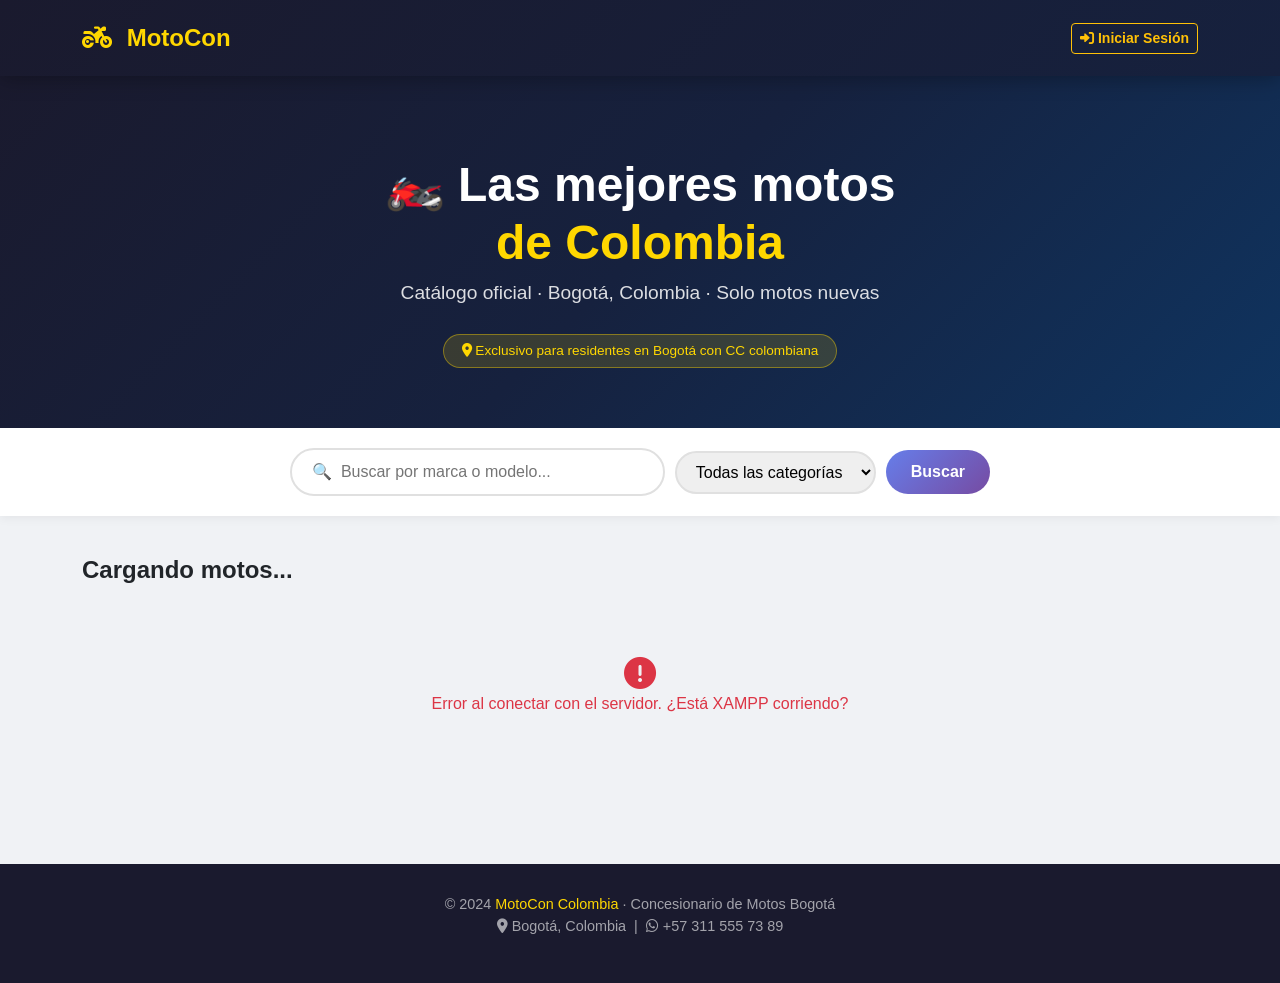
==== Concesionario/FRONT/tienda.html @ b01dc610 "pagina para clientes con conexion a whatsapp del vendedor" ====
<!DOCTYPE html>
<html lang="es">
<head>
    <meta charset="UTF-8">
    <meta name="viewport" content="width=device-width, initial-scale=1.0">
    <title>MotoCon - Catálogo de Motos</title>
    <link href="https://cdn.jsdelivr.net/npm/bootstrap@5.1.3/dist/css/bootstrap.min.css" rel="stylesheet">
    <link rel="stylesheet" href="https://cdnjs.cloudflare.com/ajax/libs/font-awesome/6.0.0/css/all.min.css">
    <style>
        * { box-sizing: border-box; }
        body { background: #f0f2f5; font-family: 'Segoe UI', sans-serif; margin: 0; }

        /* NAVBAR */
        .navbar {
            background: linear-gradient(135deg, #1a1a2e 0%, #16213e 100%);
            padding: 15px 0;
            position: sticky; top: 0; z-index: 999;
            box-shadow: 0 2px 20px rgba(0,0,0,0.3);
        }
        .navbar-brand { color: #ffd700 !important; font-size: 1.5rem; font-weight: 800; }
        .navbar-brand i { margin-right: 8px; }

        /* HERO */
        .hero {
            background: linear-gradient(135deg, #1a1a2e 0%, #16213e 50%, #0f3460 100%);
            color: white;
            padding: 80px 0 60px;
            text-align: center;
            position: relative;
            overflow: hidden;
        }
        .hero::before {
            content: '';
            position: absolute; inset: 0;
            background: url('https://images.unsplash.com/photo-1558618666-fcd25c85cd64?w=1200') center/cover;
            opacity: 0.08;
        }
        .hero h1 { font-size: 3rem; font-weight: 900; position: relative; }
        .hero h1 span { color: #ffd700; }
        .hero p { font-size: 1.2rem; opacity: 0.85; position: relative; }
        .hero-badge {
            display: inline-block;
            background: rgba(255,215,0,0.15);
            border: 1px solid rgba(255,215,0,0.4);
            color: #ffd700;
            padding: 6px 18px;
            border-radius: 50px;
            font-size: 0.85rem;
            margin-top: 10px;
            position: relative;
        }

        /* SEARCH BAR */
        .search-section {
            background: white;
            padding: 20px 0;
            box-shadow: 0 2px 10px rgba(0,0,0,0.06);
        }
        .search-bar {
            display: flex; gap: 10px; align-items: center;
            max-width: 700px; margin: 0 auto;
        }
        .search-bar input {
            flex: 1; border: 2px solid #e0e0e0; border-radius: 50px;
            padding: 10px 20px; font-size: 1rem; outline: none;
            transition: border 0.2s;
        }
        .search-bar input:focus { border-color: #667eea; }
        .search-bar select {
            border: 2px solid #e0e0e0; border-radius: 50px;
            padding: 10px 15px; outline: none;
        }
        .btn-buscar {
            background: linear-gradient(135deg, #667eea, #764ba2);
            color: white; border: none; border-radius: 50px;
            padding: 10px 25px; font-weight: 600; cursor: pointer;
        }

        /* CARDS */
        .catalogo { padding: 40px 0; }
        .moto-card {
            background: white;
            border-radius: 18px;
            overflow: hidden;
            box-shadow: 0 4px 20px rgba(0,0,0,0.08);
            transition: transform 0.25s, box-shadow 0.25s;
            height: 100%;
            display: flex; flex-direction: column;
        }
        .moto-card:hover {
            transform: translateY(-8px);
            box-shadow: 0 12px 40px rgba(0,0,0,0.15);
        }
        .moto-img-wrap {
            position: relative;
            height: 200px;
            overflow: hidden;
            background: linear-gradient(135deg, #f5f7fa, #c3cfe2);
        }
        .moto-img-wrap img {
            width: 100%; height: 100%;
            object-fit: cover;
            transition: transform 0.4s;
        }
        .moto-card:hover .moto-img-wrap img { transform: scale(1.08); }
        .badge-cat {
            position: absolute; top: 12px; left: 12px;
            background: linear-gradient(135deg, #667eea, #764ba2);
            color: white; padding: 4px 12px; border-radius: 50px;
            font-size: 0.75rem; font-weight: 600;
        }
        .badge-stock {
            position: absolute; top: 12px; right: 12px;
            background: #28a745; color: white;
            padding: 4px 10px; border-radius: 50px;
            font-size: 0.75rem; font-weight: 600;
        }
        .badge-agotado {
            background: #dc3545;
        }
        .card-body-custom {
            padding: 18px 20px;
            flex: 1; display: flex; flex-direction: column;
        }
        .moto-nombre {
            font-size: 1.15rem; font-weight: 800;
            color: #1a1a2e; margin-bottom: 4px;
        }
        .moto-specs {
            display: flex; gap: 12px; flex-wrap: wrap;
            margin: 10px 0; font-size: 0.82rem; color: #666;
        }
        .moto-specs span { display: flex; align-items: center; gap: 4px; }
        .moto-precio {
            font-size: 1.5rem; font-weight: 900;
            color: #28a745; margin: 10px 0;
        }
        .btn-cotizar {
            margin-top: auto;
            background: linear-gradient(135deg, #667eea, #764ba2);
            color: white; border: none; border-radius: 10px;
            padding: 12px; font-weight: 700; font-size: 1rem;
            cursor: pointer; width: 100%;
            transition: opacity 0.2s, transform 0.1s;
        }
        .btn-cotizar:hover { opacity: 0.9; transform: scale(0.98); }
        .btn-cotizar:disabled {
            background: #ccc; cursor: not-allowed; transform: none;
        }

        /* MODAL */
        .modal-content { border-radius: 18px; overflow: hidden; border: none; }
        .modal-auth-header {
            background: linear-gradient(135deg, #1a1a2e, #0f3460);
            color: white; padding: 20px 25px;
        }
        .tab-btn {
            flex: 1; padding: 10px; border: none; background: rgba(255,255,255,0.1);
            color: white; font-weight: 600; cursor: pointer; border-radius: 8px;
            transition: background 0.2s;
        }
        .tab-btn.active { background: #ffd700; color: #1a1a2e; }

        /* FOOTER */
        footer {
            background: #1a1a2e; color: rgba(255,255,255,0.6);
            text-align: center; padding: 30px;
            margin-top: 60px; font-size: 0.9rem;
        }
        footer span { color: #ffd700; }
    </style>
</head>
<body>

<!-- NAVBAR -->
<nav class="navbar">
    <div class="container d-flex justify-content-between align-items-center">
        <a class="navbar-brand" href="tienda.html">
            <i class="fas fa-motorcycle"></i> MotoCon
        </a>
        <div class="d-flex gap-2 align-items-center">
            <span id="clienteNombreNav" class="text-warning fw-bold d-none"></span>
            <button id="btnLogin" class="btn btn-outline-warning btn-sm fw-bold" onclick="mostrarAuth('login')">
                <i class="fas fa-sign-in-alt"></i> Iniciar Sesión
            </button>
            <button id="btnLogout" class="btn btn-danger btn-sm d-none" onclick="cerrarSesion()">
                <i class="fas fa-sign-out-alt"></i> Salir
            </button>
        </div>
    </div>
</nav>

<!-- HERO -->
<div class="hero">
    <div class="container">
        <h1>🏍️ Las mejores motos<br><span>de Colombia</span></h1>
        <p>Catálogo oficial · Bogotá, Colombia · Solo motos nuevas</p>
        <div class="hero-badge">
            <i class="fas fa-map-marker-alt"></i> Exclusivo para residentes en Bogotá con CC colombiana
        </div>
    </div>
</div>

<!-- BÚSQUEDA -->
<div class="search-section">
    <div class="container">
        <div class="search-bar">
            <input type="text" id="buscar" placeholder="🔍  Buscar por marca o modelo...">
            <select id="filtroCategoria">
                <option value="">Todas las categorías</option>
            </select>
            <button class="btn-buscar" onclick="filtrar()">Buscar</button>
        </div>
    </div>
</div>

<!-- CATÁLOGO -->
<div class="catalogo">
    <div class="container">
        <div class="d-flex justify-content-between align-items-center mb-4">
            <h4 class="fw-bold mb-0" id="totalMotos">Cargando motos...</h4>
        </div>
        <div class="row g-4" id="catalogoMotos">
            <div class="col-12 text-center py-5">
                <i class="fas fa-spinner fa-spin fa-3x text-muted"></i>
            </div>
        </div>
    </div>
</div>

<!-- FOOTER -->
<footer>
    <p>© 2024 <span>MotoCon Colombia</span> · Concesionario de Motos Bogotá<br>
    <i class="fas fa-map-marker-alt"></i> Bogotá, Colombia &nbsp;|&nbsp;
    <i class="fab fa-whatsapp"></i> +57 311 555 73 89 </p>
</footer>

<!-- MODAL AUTH -->
<div class="modal fade" id="modalAuth" tabindex="-1">
    <div class="modal-dialog modal-dialog-centered">
        <div class="modal-content">
            <div class="modal-auth-header">
                <div class="d-flex justify-content-between align-items-center mb-3">
                    <h5 class="mb-0 fw-bold"><i class="fas fa-user-circle"></i> Mi cuenta</h5>
                    <button type="button" class="btn-close btn-close-white" data-bs-dismiss="modal"></button>
                </div>
                <div class="d-flex gap-2">
                    <button class="tab-btn active" id="tabBtnLogin"    onclick="mostrarTab('login')">Iniciar Sesión</button>
                    <button class="tab-btn"         id="tabBtnRegistro" onclick="mostrarTab('registro')">Crear Cuenta</button>
                </div>
            </div>
            <div class="modal-body p-4">

                <!-- LOGIN -->
                <div id="panelLogin">
                    <div class="mb-3">
                        <label class="form-label fw-bold">Correo electrónico</label>
                        <input type="email" class="form-control" id="loginCorreo" placeholder="tucorreo@gmail.com">
                    </div>
                    <div class="mb-3">
                        <label class="form-label fw-bold">Contraseña</label>
                        <input type="password" class="form-control" id="loginPass">
                    </div>
                    <div id="loginErr" class="alert alert-danger d-none py-2"></div>
                    <button class="btn-cotizar" onclick="loginCliente()">
                        <i class="fas fa-sign-in-alt"></i> Entrar
                    </button>
                    <div class="text-center mt-3">
                        <small class="text-muted">¿No tienes cuenta?
                            <a href="#" onclick="mostrarTab('registro')" class="text-decoration-none fw-bold">Regístrate gratis</a>
                        </small>
                    </div>
                </div>

                <!-- REGISTRO -->
                <div id="panelRegistro" class="d-none">
                    <div class="row g-2">
                        <div class="col-6">
                            <label class="form-label fw-bold">Nombre</label>
                            <input type="text" class="form-control" id="rNombre">
                        </div>
                        <div class="col-6">
                            <label class="form-label fw-bold">Apellido</label>
                            <input type="text" class="form-control" id="rApellido">
                        </div>
                        <div class="col-12">
                            <label class="form-label fw-bold">Cédula colombiana</label>
                            <input type="number" class="form-control" id="rCedula"
                                   min="10000000" max="1299999999" placeholder="Ej: 1033689077">
                        </div>
                        <div class="col-12">
                            <label class="form-label fw-bold">Correo</label>
                            <input type="email" class="form-control" id="rCorreo">
                        </div>
                        <div class="col-12">
                            <label class="form-label fw-bold">Teléfono</label>
                            <input type="tel" class="form-control" id="rTelefono" placeholder="311 555 73 89">
                        </div>
                        <div class="col-12">
                            <label class="form-label fw-bold">Fecha de nacimiento</label>
                            <input type="date" class="form-control" id="rFecha">
                        </div>
                        <div class="col-12">
                            <label class="form-label fw-bold">Contraseña</label>
                            <input type="password" class="form-control" id="rPass">
                        </div>
                    </div>
                    <div id="regErr" class="alert alert-danger d-none py-2 mt-2"></div>
                    <button class="btn-cotizar mt-3" onclick="registrarCliente()">
                        <i class="fas fa-user-plus"></i> Crear Cuenta Gratis
                    </button>
                </div>
            </div>
        </div>
    </div>
</div>

<!-- MODAL COTIZAR -->
<div class="modal fade" id="modalCotizar" tabindex="-1">
    <div class="modal-dialog modal-dialog-centered">
        <div class="modal-content">
            <div class="modal-header" style="background:linear-gradient(135deg,#25d366,#128c7e); color:white; border:none;">
                <h5 class="modal-title fw-bold"><i class="fab fa-whatsapp"></i> Cotizar por WhatsApp</h5>
                <button type="button" class="btn-close btn-close-white" data-bs-dismiss="modal"></button>
            </div>
            <div class="modal-body text-center p-4">
                <img id="cotizarImg" src="" alt="moto" style="width:100%; height:180px; object-fit:cover; border-radius:12px; margin-bottom:15px;">
                <h5 class="fw-bold" id="cotizarNombre"></h5>
                <p class="text-muted mb-1" id="cotizarInfo"></p>
                <p class="fw-bold fs-4 text-success" id="cotizarPrecio"></p>
                <hr>
                <p class="text-muted">Un asesor te atenderá por WhatsApp con toda la información 🏍️</p>
                <button class="btn btn-success btn-lg w-100 fw-bold" id="btnWsp">
                    <i class="fab fa-whatsapp"></i> Enviar Cotización por WhatsApp
                </button>
            </div>
        </div>
    </div>
</div>

<script src="https://cdn.jsdelivr.net/npm/bootstrap@5.1.3/dist/js/bootstrap.bundle.min.js"></script>
<script>
// ══════════════════════════════════════════════
// CONFIGURACIÓN
// ══════════════════════════════════════════════
const WHATSAPP_NUM = '573115557389'; // ← cambia por tu número real (57 + número)
const BASE = 'http://localhost/Concesionario/Concesionario/BACKEND/Api';

// Fotos reales por modelo/marca (agrega las que quieras)
const FOTOS = {
    'CB 125F':     'https://images.unsplash.com/photo-1449426468159-d96dbf08f19f?w=600',
    'YZF-R3':      'https://images.unsplash.com/photo-1558618666-fcd25c85cd64?w=600',
    'TTX 125':     'https://images.unsplash.com/photo-1609630875171-b1321377ee65?w=600',
    'Dominar 400': 'https://images.unsplash.com/photo-1568772585407-9361f9bf3a87?w=600',
    'Access 125':  'https://images.unsplash.com/photo-1519641471654-76ce0107ad1b?w=600',
    'Elite 125':   'https://images.unsplash.com/photo-1506905925346-21bda4d32df4?w=600',
    'XTZ 250':     'https://images.unsplash.com/photo-1547549082-6bc09f2049ae?w=600',
    'Boxer 150':   'https://images.unsplash.com/photo-1558618666-fcd25c85cd64?w=600',
    'default':     'https://images.unsplash.com/photo-1558618666-fcd25c85cd64?w=600'
};

let motosData       = [];
let motoSeleccionada = null;
let clienteSession  = JSON.parse(sessionStorage.getItem('cliente') || 'null');

// ══════════════════════════════════════════════
window.onload = () => {
    actualizarNavbar();
    cargarMotos();
};

function actualizarNavbar() {
    if (clienteSession) {
        document.getElementById('btnLogin').classList.add('d-none');
        document.getElementById('btnLogout').classList.remove('d-none');
        document.getElementById('clienteNombreNav').textContent = `👋 ${clienteSession.nombre}`;
        document.getElementById('clienteNombreNav').classList.remove('d-none');
    } else {
        document.getElementById('btnLogin').classList.remove('d-none');
        document.getElementById('btnLogout').classList.add('d-none');
        document.getElementById('clienteNombreNav').classList.add('d-none');
    }
}

// ══════════════════════════════════════════════
// CARGAR MOTOS
// ══════════════════════════════════════════════
async function cargarMotos() {
    try {
        const res  = await fetch(`${BASE}/tienda.php?action=motos`);
        const data = await res.json();
        if (data.success) {
            motosData = data.data;
            llenarCategorias();
            renderCatalogo(motosData);
        }
    } catch (e) {
        document.getElementById('catalogoMotos').innerHTML =
            `<div class="col-12 text-center text-danger py-5">
                <i class="fas fa-exclamation-circle fa-2x"></i><br>
                Error al conectar con el servidor. ¿Está XAMPP corriendo?
             </div>`;
    }
}

function llenarCategorias() {
    const cats = [...new Set(motosData.map(m => m.categoria))];
    const sel  = document.getElementById('filtroCategoria');
    cats.forEach(c => {
        const o = document.createElement('option');
        o.value = c; o.textContent = c; sel.appendChild(o);
    });
}

function renderCatalogo(motos) {
    document.getElementById('totalMotos').textContent =
        `${motos.length} moto${motos.length !== 1 ? 's' : ''} disponible${motos.length !== 1 ? 's' : ''}`;

    const div = document.getElementById('catalogoMotos');
    if (motos.length === 0) {
        div.innerHTML = `<div class="col-12 text-center py-5 text-muted">
            <i class="fas fa-search fa-3x mb-3"></i><br>
            No encontramos motos con esos filtros</div>`;
        return;
    }

    div.innerHTML = motos.map(m => {
        const foto  = FOTOS[m.modelo] || FOTOS['default'];
        const agotado = m.stock_disponible <= 0;
        return `
        <div class="col-lg-4 col-md-6">
            <div class="moto-card">
                <div class="moto-img-wrap">
                    <img src="${foto}" alt="${m.marca} ${m.modelo}"
                         onerror="this.src='${FOTOS['default']}'">
                    <span class="badge-cat">${m.categoria}</span>
                    <span class="badge-stock ${agotado ? 'badge-agotado' : ''}">
                        ${agotado ? 'Agotado' : m.stock_disponible + ' disponibles'}
                    </span>
                </div>
                <div class="card-body-custom">
                    <div class="moto-nombre">${m.marca} ${m.modelo}</div>
                    <div class="moto-specs">
                        <span><i class="fas fa-calendar"></i> ${m.anio}</span>
                        <span><i class="fas fa-tachometer-alt"></i> ${m.cilindrada_cc}cc</span>
                        <span><i class="fas fa-palette"></i> ${m.color}</span>
                    </div>
                    <div class="moto-precio">$${parseInt(m.precio_base).toLocaleString('es-CO')}</div>
                    <button class="btn-cotizar" onclick="cotizar(${m.id_moto})" ${agotado ? 'disabled' : ''}>
                        ${agotado
                            ? '<i class="fas fa-times-circle"></i> Sin stock'
                            : '<i class="fas fa-comment-dollar"></i> Cotizar por WhatsApp'}
                    </button>
                </div>
            </div>
        </div>`;
    }).join('');
}

function filtrar() {
    const texto    = document.getElementById('buscar').value.toLowerCase();
    const cat      = document.getElementById('filtroCategoria').value;
    renderCatalogo(motosData.filter(m =>
        (m.marca.toLowerCase().includes(texto) || m.modelo.toLowerCase().includes(texto)) &&
        (cat === '' || m.categoria === cat)
    ));
}

document.getElementById('buscar').addEventListener('keyup', e => {
    if (e.key === 'Enter') filtrar();
});

// ══════════════════════════════════════════════
// COTIZAR
// ══════════════════════════════════════════════
function cotizar(id) {
    motoSeleccionada = motosData.find(m => m.id_moto == id);
    if (!clienteSession) {
        sessionStorage.setItem('moto_pendiente', id);
        mostrarAuth('login');
        return;
    }
    abrirCotizar();
}

function abrirCotizar() {
    const m = motoSeleccionada;
    document.getElementById('cotizarImg').src      = FOTOS[m.modelo] || FOTOS['default'];
    document.getElementById('cotizarNombre').textContent = `${m.marca} ${m.modelo}`;
    document.getElementById('cotizarInfo').textContent   = `${m.anio} · ${m.cilindrada_cc}cc · Color ${m.color}`;
    document.getElementById('cotizarPrecio').textContent =
        `$${parseInt(m.precio_base).toLocaleString('es-CO')}`;

    const msg = encodeURIComponent(
        `¡Hola MotoCon! 👋\n\n` +
        `Soy *${clienteSession.nombre} ${clienteSession.apellido}* (CC: ${clienteSession.cedula}).\n` +
        `Estoy interesado/a en la:\n\n` +
        `🏍️ *${m.marca} ${m.modelo} ${m.anio}*\n` +
        `⚙️ ${m.cilindrada_cc}cc · Color ${m.color}\n` +
        `💰 $${parseInt(m.precio_base).toLocaleString('es-CO')}\n\n` +
        `¿Me pueden dar más información para la cotización?`
    );
    document.getElementById('btnWsp').onclick = () =>
        window.open(`https://wa.me/${WHATSAPP_NUM}?text=${msg}`, '_blank');

    new bootstrap.Modal(document.getElementById('modalCotizar')).show();
}

// ══════════════════════════════════════════════
// AUTH
// ══════════════════════════════════════════════
function mostrarAuth(tab) {
    mostrarTab(tab);
    new bootstrap.Modal(document.getElementById('modalAuth')).show();
}

function mostrarTab(tab) {
    document.getElementById('panelLogin').classList.toggle('d-none',    tab !== 'login');
    document.getElementById('panelRegistro').classList.toggle('d-none', tab !== 'registro');
    document.getElementById('tabBtnLogin').classList.toggle('active',    tab === 'login');
    document.getElementById('tabBtnRegistro').classList.toggle('active', tab === 'registro');
}

function cerrarSesion() {
    sessionStorage.removeItem('cliente');
    clienteSession = null;
    actualizarNavbar();
}

async function loginCliente() {
    const correo = document.getElementById('loginCorreo').value.trim();
    const pass   = document.getElementById('loginPass').value;
    const err    = document.getElementById('loginErr');
    err.classList.add('d-none');

    if (!correo || !pass) { err.textContent = 'Completa todos los campos'; err.classList.remove('d-none'); return; }

    try {
        const res  = await fetch(`${BASE}/tienda.php?action=login`, {
            method: 'POST', headers: { 'Content-Type': 'application/json' },
            body: JSON.stringify({ correo, password: pass })
        });
        const data = await res.json();
        if (data.success) {
            clienteSession = data.cliente;
            sessionStorage.setItem('cliente', JSON.stringify(clienteSession));
            bootstrap.Modal.getInstance(document.getElementById('modalAuth')).hide();
            actualizarNavbar();
            const pendiente = sessionStorage.getItem('moto_pendiente');
            if (pendiente) {
                motoSeleccionada = motosData.find(m => m.id_moto == pendiente);
                sessionStorage.removeItem('moto_pendiente');
                setTimeout(abrirCotizar, 400);
            }
        } else {
            err.textContent = data.message;
            err.classList.remove('d-none');
        }
    } catch { err.textContent = 'Error de conexión'; err.classList.remove('d-none'); }
}

async function registrarCliente() {
    const err = document.getElementById('regErr');
    err.classList.add('d-none');

    const d = {
        nombre:           document.getElementById('rNombre').value.trim(),
        apellido:         document.getElementById('rApellido').value.trim(),
        cedula:           parseInt(document.getElementById('rCedula').value),
        correo:           document.getElementById('rCorreo').value.trim(),
        telefono:         document.getElementById('rTelefono').value.trim(),
        fecha_nacimiento: document.getElementById('rFecha').value,
        password:         document.getElementById('rPass').value,
        id_ciudad:        1
    };

    if (!d.nombre||!d.apellido||!d.cedula||!d.correo||!d.telefono||!d.fecha_nacimiento||!d.password) {
        err.textContent = 'Completa todos los campos'; err.classList.remove('d-none'); return;
    }

    try {
        const res  = await fetch(`${BASE}/tienda.php?action=registro`, {
            method: 'POST', headers: { 'Content-Type': 'application/json' },
            body: JSON.stringify(d)
        });
        const data = await res.json();
        if (data.success) {
            clienteSession = data.cliente;
            sessionStorage.setItem('cliente', JSON.stringify(clienteSession));
            bootstrap.Modal.getInstance(document.getElementById('modalAuth')).hide();
            actualizarNavbar();
            const pendiente = sessionStorage.getItem('moto_pendiente');
            if (pendiente) {
                motoSeleccionada = motosData.find(m => m.id_moto == pendiente);
                sessionStorage.removeItem('moto_pendiente');
                setTimeout(abrirCotizar, 400);
            }
        } else {
            err.textContent = data.message; err.classList.remove('d-none');
        }
    } catch { err.textContent = 'Error de conexión'; err.classList.remove('d-none'); }
}
</script>
</body>
</html>
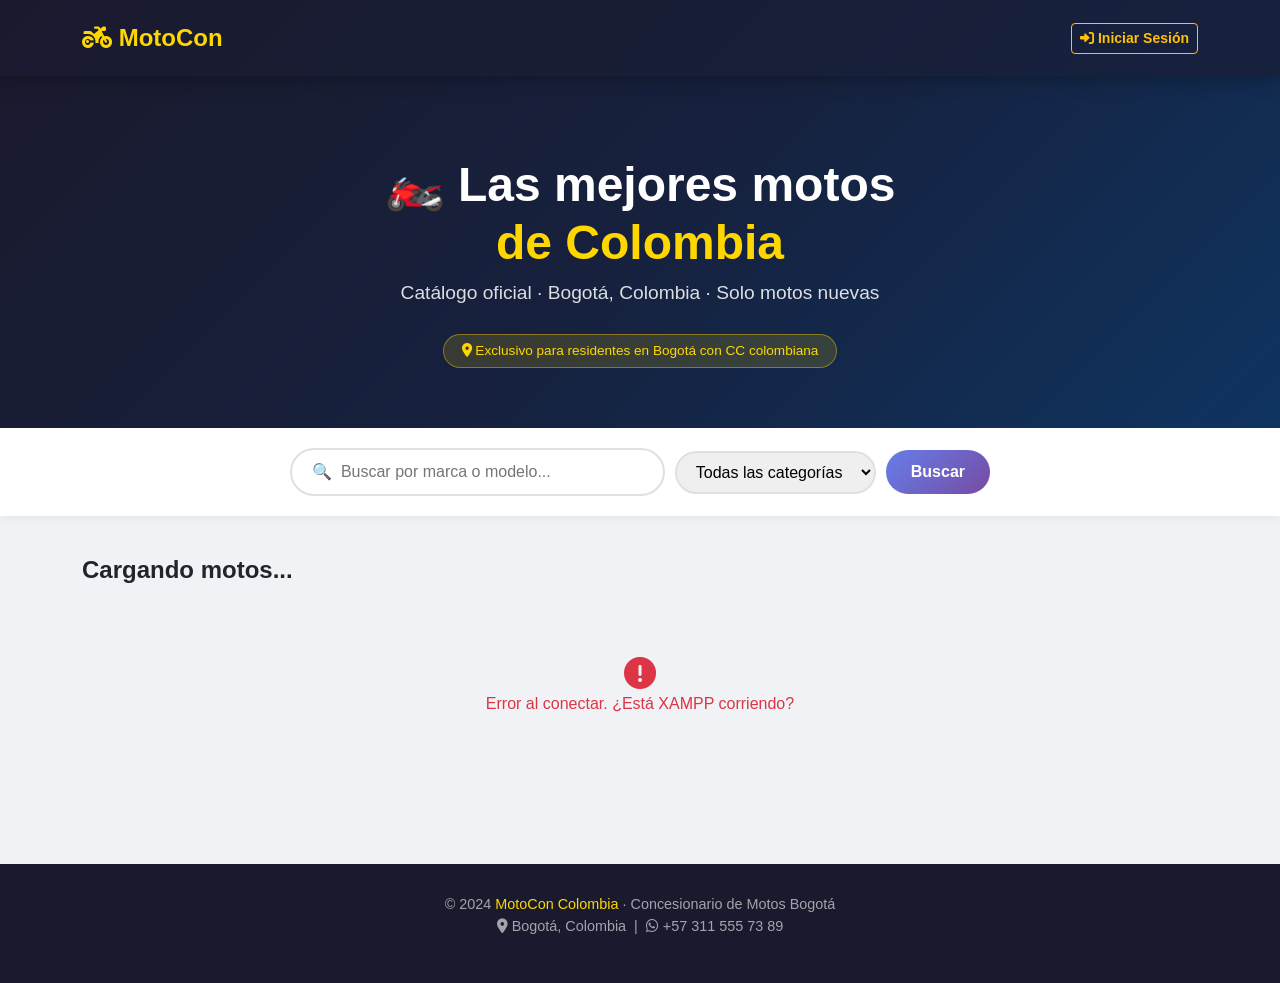
==== commit 6e5ae758: "DASHBOARD TERMINAADO Y VALIDACIONES EN REJISTER" ====
--- a/Concesionario/FRONT/tienda.html
+++ b/Concesionario/FRONT/tienda.html
@@ -9,29 +9,19 @@
     <style>
         * { box-sizing: border-box; }
         body { background: #f0f2f5; font-family: 'Segoe UI', sans-serif; margin: 0; }
-
-        /* NAVBAR */
         .navbar {
             background: linear-gradient(135deg, #1a1a2e 0%, #16213e 100%);
-            padding: 15px 0;
-            position: sticky; top: 0; z-index: 999;
+            padding: 15px 0; position: sticky; top: 0; z-index: 999;
             box-shadow: 0 2px 20px rgba(0,0,0,0.3);
         }
         .navbar-brand { color: #ffd700 !important; font-size: 1.5rem; font-weight: 800; }
-        .navbar-brand i { margin-right: 8px; }
-
-        /* HERO */
         .hero {
             background: linear-gradient(135deg, #1a1a2e 0%, #16213e 50%, #0f3460 100%);
-            color: white;
-            padding: 80px 0 60px;
-            text-align: center;
-            position: relative;
-            overflow: hidden;
+            color: white; padding: 80px 0 60px; text-align: center;
+            position: relative; overflow: hidden;
         }
         .hero::before {
-            content: '';
-            position: absolute; inset: 0;
+            content: ''; position: absolute; inset: 0;
             background: url('https://images.unsplash.com/photo-1558618666-fcd25c85cd64?w=1200') center/cover;
             opacity: 0.08;
         }
@@ -39,145 +29,78 @@
         .hero h1 span { color: #ffd700; }
         .hero p { font-size: 1.2rem; opacity: 0.85; position: relative; }
         .hero-badge {
-            display: inline-block;
-            background: rgba(255,215,0,0.15);
-            border: 1px solid rgba(255,215,0,0.4);
-            color: #ffd700;
-            padding: 6px 18px;
-            border-radius: 50px;
-            font-size: 0.85rem;
-            margin-top: 10px;
-            position: relative;
-        }
-
-        /* SEARCH BAR */
-        .search-section {
-            background: white;
-            padding: 20px 0;
-            box-shadow: 0 2px 10px rgba(0,0,0,0.06);
-        }
-        .search-bar {
-            display: flex; gap: 10px; align-items: center;
-            max-width: 700px; margin: 0 auto;
-        }
+            display: inline-block; background: rgba(255,215,0,0.15);
+            border: 1px solid rgba(255,215,0,0.4); color: #ffd700;
+            padding: 6px 18px; border-radius: 50px; font-size: 0.85rem;
+            margin-top: 10px; position: relative;
+        }
+        .search-section { background: white; padding: 20px 0; box-shadow: 0 2px 10px rgba(0,0,0,0.06); }
+        .search-bar { display: flex; gap: 10px; align-items: center; max-width: 700px; margin: 0 auto; }
         .search-bar input {
             flex: 1; border: 2px solid #e0e0e0; border-radius: 50px;
-            padding: 10px 20px; font-size: 1rem; outline: none;
-            transition: border 0.2s;
+            padding: 10px 20px; font-size: 1rem; outline: none; transition: border 0.2s;
         }
         .search-bar input:focus { border-color: #667eea; }
-        .search-bar select {
-            border: 2px solid #e0e0e0; border-radius: 50px;
-            padding: 10px 15px; outline: none;
-        }
+        .search-bar select { border: 2px solid #e0e0e0; border-radius: 50px; padding: 10px 15px; outline: none; }
         .btn-buscar {
             background: linear-gradient(135deg, #667eea, #764ba2);
             color: white; border: none; border-radius: 50px;
             padding: 10px 25px; font-weight: 600; cursor: pointer;
         }
-
-        /* CARDS */
         .catalogo { padding: 40px 0; }
         .moto-card {
-            background: white;
-            border-radius: 18px;
-            overflow: hidden;
+            background: white; border-radius: 18px; overflow: hidden;
             box-shadow: 0 4px 20px rgba(0,0,0,0.08);
             transition: transform 0.25s, box-shadow 0.25s;
-            height: 100%;
-            display: flex; flex-direction: column;
-        }
-        .moto-card:hover {
-            transform: translateY(-8px);
-            box-shadow: 0 12px 40px rgba(0,0,0,0.15);
-        }
-        .moto-img-wrap {
-            position: relative;
-            height: 200px;
-            overflow: hidden;
-            background: linear-gradient(135deg, #f5f7fa, #c3cfe2);
-        }
-        .moto-img-wrap img {
-            width: 100%; height: 100%;
-            object-fit: cover;
-            transition: transform 0.4s;
-        }
+            height: 100%; display: flex; flex-direction: column;
+        }
+        .moto-card:hover { transform: translateY(-8px); box-shadow: 0 12px 40px rgba(0,0,0,0.15); }
+        .moto-img-wrap { position: relative; height: 200px; overflow: hidden; background: linear-gradient(135deg, #f5f7fa, #c3cfe2); }
+        .moto-img-wrap img { width: 100%; height: 100%; object-fit: cover; transition: transform 0.4s; }
         .moto-card:hover .moto-img-wrap img { transform: scale(1.08); }
         .badge-cat {
             position: absolute; top: 12px; left: 12px;
             background: linear-gradient(135deg, #667eea, #764ba2);
-            color: white; padding: 4px 12px; border-radius: 50px;
-            font-size: 0.75rem; font-weight: 600;
-        }
-        .badge-stock {
-            position: absolute; top: 12px; right: 12px;
-            background: #28a745; color: white;
-            padding: 4px 10px; border-radius: 50px;
-            font-size: 0.75rem; font-weight: 600;
-        }
-        .badge-agotado {
-            background: #dc3545;
-        }
-        .card-body-custom {
-            padding: 18px 20px;
-            flex: 1; display: flex; flex-direction: column;
-        }
-        .moto-nombre {
-            font-size: 1.15rem; font-weight: 800;
-            color: #1a1a2e; margin-bottom: 4px;
-        }
-        .moto-specs {
-            display: flex; gap: 12px; flex-wrap: wrap;
-            margin: 10px 0; font-size: 0.82rem; color: #666;
-        }
+            color: white; padding: 4px 12px; border-radius: 50px; font-size: 0.75rem; font-weight: 600;
+        }
+        .badge-stock { position: absolute; top: 12px; right: 12px; background: #28a745; color: white; padding: 4px 10px; border-radius: 50px; font-size: 0.75rem; font-weight: 600; }
+        .badge-agotado { background: #dc3545; }
+        .card-body-custom { padding: 18px 20px; flex: 1; display: flex; flex-direction: column; }
+        .moto-nombre { font-size: 1.15rem; font-weight: 800; color: #1a1a2e; margin-bottom: 4px; }
+        .moto-specs { display: flex; gap: 12px; flex-wrap: wrap; margin: 10px 0; font-size: 0.82rem; color: #666; }
         .moto-specs span { display: flex; align-items: center; gap: 4px; }
-        .moto-precio {
-            font-size: 1.5rem; font-weight: 900;
-            color: #28a745; margin: 10px 0;
-        }
+        .moto-precio { font-size: 1.5rem; font-weight: 900; color: #28a745; margin: 10px 0; }
         .btn-cotizar {
-            margin-top: auto;
-            background: linear-gradient(135deg, #667eea, #764ba2);
+            margin-top: auto; background: linear-gradient(135deg, #667eea, #764ba2);
             color: white; border: none; border-radius: 10px;
             padding: 12px; font-weight: 700; font-size: 1rem;
-            cursor: pointer; width: 100%;
-            transition: opacity 0.2s, transform 0.1s;
+            cursor: pointer; width: 100%; transition: opacity 0.2s, transform 0.1s;
         }
         .btn-cotizar:hover { opacity: 0.9; transform: scale(0.98); }
-        .btn-cotizar:disabled {
-            background: #ccc; cursor: not-allowed; transform: none;
-        }
-
-        /* MODAL */
+        .btn-cotizar:disabled { background: #ccc; cursor: not-allowed; transform: none; }
         .modal-content { border-radius: 18px; overflow: hidden; border: none; }
-        .modal-auth-header {
-            background: linear-gradient(135deg, #1a1a2e, #0f3460);
-            color: white; padding: 20px 25px;
-        }
+        .modal-auth-header { background: linear-gradient(135deg, #1a1a2e, #0f3460); color: white; padding: 20px 25px; }
         .tab-btn {
             flex: 1; padding: 10px; border: none; background: rgba(255,255,255,0.1);
-            color: white; font-weight: 600; cursor: pointer; border-radius: 8px;
-            transition: background 0.2s;
+            color: white; font-weight: 600; cursor: pointer; border-radius: 8px; transition: background 0.2s;
         }
         .tab-btn.active { background: #ffd700; color: #1a1a2e; }
-
-        /* FOOTER */
-        footer {
-            background: #1a1a2e; color: rgba(255,255,255,0.6);
-            text-align: center; padding: 30px;
-            margin-top: 60px; font-size: 0.9rem;
-        }
+        /* Indicadores de validación */
+        .form-control.is-invalid { border-color: #dc3545; background-image: none; }
+        .form-control.is-valid   { border-color: #28a745; background-image: none; }
+        .pass-hints { font-size: 0.78rem; margin-top: 5px; }
+        .pass-hints span { margin-right: 8px; }
+        .hint-ok  { color: #28a745; }
+        .hint-mal { color: #dc3545; }
+        footer { background: #1a1a2e; color: rgba(255,255,255,0.6); text-align: center; padding: 30px; margin-top: 60px; font-size: 0.9rem; }
         footer span { color: #ffd700; }
     </style>
 </head>
 <body>
 
-<!-- NAVBAR -->
 <nav class="navbar">
     <div class="container d-flex justify-content-between align-items-center">
-        <a class="navbar-brand" href="tienda.html">
-            <i class="fas fa-motorcycle"></i> MotoCon
-        </a>
+        <a class="navbar-brand" href="tienda.html"><i class="fas fa-motorcycle"></i> MotoCon</a>
         <div class="d-flex gap-2 align-items-center">
             <span id="clienteNombreNav" class="text-warning fw-bold d-none"></span>
             <button id="btnLogin" class="btn btn-outline-warning btn-sm fw-bold" onclick="mostrarAuth('login')">
@@ -190,7 +113,6 @@
     </div>
 </nav>
 
-<!-- HERO -->
 <div class="hero">
     <div class="container">
         <h1>🏍️ Las mejores motos<br><span>de Colombia</span></h1>
@@ -201,20 +123,16 @@
     </div>
 </div>
 
-<!-- BÚSQUEDA -->
 <div class="search-section">
     <div class="container">
         <div class="search-bar">
             <input type="text" id="buscar" placeholder="🔍  Buscar por marca o modelo...">
-            <select id="filtroCategoria">
-                <option value="">Todas las categorías</option>
-            </select>
+            <select id="filtroCategoria"><option value="">Todas las categorías</option></select>
             <button class="btn-buscar" onclick="filtrar()">Buscar</button>
         </div>
     </div>
 </div>
 
-<!-- CATÁLOGO -->
 <div class="catalogo">
     <div class="container">
         <div class="d-flex justify-content-between align-items-center mb-4">
@@ -228,11 +146,10 @@
     </div>
 </div>
 
-<!-- FOOTER -->
 <footer>
     <p>© 2024 <span>MotoCon Colombia</span> · Concesionario de Motos Bogotá<br>
     <i class="fas fa-map-marker-alt"></i> Bogotá, Colombia &nbsp;|&nbsp;
-    <i class="fab fa-whatsapp"></i> +57 311 555 73 89 </p>
+    <i class="fab fa-whatsapp"></i> +57 311 555 73 89</p>
 </footer>
 
 <!-- MODAL AUTH -->
@@ -255,11 +172,20 @@
                 <div id="panelLogin">
                     <div class="mb-3">
                         <label class="form-label fw-bold">Correo electrónico</label>
-                        <input type="email" class="form-control" id="loginCorreo" placeholder="tucorreo@gmail.com">
+                        <input type="email" class="form-control" id="loginCorreo"
+                               placeholder="ejemplo@correo.com"
+                               oninput="limpiarCampo('loginCorreo','loginErr')">
                     </div>
                     <div class="mb-3">
                         <label class="form-label fw-bold">Contraseña</label>
-                        <input type="password" class="form-control" id="loginPass">
+                        <div class="input-group">
+                            <input type="password" class="form-control" id="loginPass"
+                                   oninput="limpiarCampo('loginPass','loginErr')">
+                            <button class="btn btn-outline-secondary" type="button"
+                                    onclick="togglePass('loginPass',this)">
+                                <i class="fas fa-eye"></i>
+                            </button>
+                        </div>
                     </div>
                     <div id="loginErr" class="alert alert-danger d-none py-2"></div>
                     <button class="btn-cotizar" onclick="loginCliente()">
@@ -276,33 +202,60 @@
                 <div id="panelRegistro" class="d-none">
                     <div class="row g-2">
                         <div class="col-6">
-                            <label class="form-label fw-bold">Nombre</label>
-                            <input type="text" class="form-control" id="rNombre">
+                            <label class="form-label fw-bold">Nombre <span class="text-danger">*</span></label>
+                            <input type="text" class="form-control" id="rNombre"
+                                   placeholder="Ej: Carlos" maxlength="80"
+                                   oninput="limpiarCampo('rNombre','regErr')">
                         </div>
                         <div class="col-6">
-                            <label class="form-label fw-bold">Apellido</label>
-                            <input type="text" class="form-control" id="rApellido">
+                            <label class="form-label fw-bold">Apellido <span class="text-danger">*</span></label>
+                            <input type="text" class="form-control" id="rApellido"
+                                   placeholder="Ej: Ramírez" maxlength="80"
+                                   oninput="limpiarCampo('rApellido','regErr')">
                         </div>
                         <div class="col-12">
-                            <label class="form-label fw-bold">Cédula colombiana</label>
+                            <label class="form-label fw-bold">Cédula colombiana <span class="text-danger">*</span></label>
                             <input type="number" class="form-control" id="rCedula"
-                                   min="10000000" max="1299999999" placeholder="Ej: 1033689077">
+                                   placeholder="Ej: 1033689077"
+                                   min="10000000" max="1299999999"
+                                   oninput="limpiarCampo('rCedula','regErr')">
+                            <small class="text-muted">Entre 10.000.000 y 1.299.999.999</small>
                         </div>
                         <div class="col-12">
-                            <label class="form-label fw-bold">Correo</label>
-                            <input type="email" class="form-control" id="rCorreo">
+                            <label class="form-label fw-bold">Correo electrónico <span class="text-danger">*</span></label>
+                            <input type="email" class="form-control" id="rCorreo"
+                                   placeholder="ejemplo@correo.com"
+                                   oninput="limpiarCampo('rCorreo','regErr')">
                         </div>
                         <div class="col-12">
-                            <label class="form-label fw-bold">Teléfono</label>
-                            <input type="tel" class="form-control" id="rTelefono" placeholder="311 555 73 89">
+                            <label class="form-label fw-bold">Teléfono celular <span class="text-danger">*</span></label>
+                            <input type="tel" class="form-control" id="rTelefono"
+                                   placeholder="Ej: 3001234567" maxlength="10"
+                                   oninput="limpiarCampo('rTelefono','regErr')">
+                            <small class="text-muted">10 dígitos, debe empezar por 3</small>
                         </div>
                         <div class="col-12">
-                            <label class="form-label fw-bold">Fecha de nacimiento</label>
-                            <input type="date" class="form-control" id="rFecha">
+                            <label class="form-label fw-bold">Fecha de nacimiento <span class="text-danger">*</span></label>
+                            <input type="date" class="form-control" id="rFecha"
+                                   oninput="limpiarCampo('rFecha','regErr')">
+                            <small class="text-muted">Debes ser mayor de 18 años</small>
                         </div>
                         <div class="col-12">
-                            <label class="form-label fw-bold">Contraseña</label>
-                            <input type="password" class="form-control" id="rPass">
+                            <label class="form-label fw-bold">Contraseña <span class="text-danger">*</span></label>
+                            <div class="input-group">
+                                <input type="password" class="form-control" id="rPass"
+                                       oninput="checkPassHints(); limpiarCampo('rPass','regErr')">
+                                <button class="btn btn-outline-secondary" type="button"
+                                        onclick="togglePass('rPass',this)">
+                                    <i class="fas fa-eye"></i>
+                                </button>
+                            </div>
+                            <!-- Indicadores de contraseña en tiempo real -->
+                            <div class="pass-hints mt-1">
+                                <span id="hint8"    class="hint-mal"><i class="fas fa-times-circle"></i> 8 caracteres</span>
+                                <span id="hintMay"  class="hint-mal"><i class="fas fa-times-circle"></i> Mayúscula</span>
+                                <span id="hintNum"  class="hint-mal"><i class="fas fa-times-circle"></i> Número</span>
+                            </div>
                         </div>
                     </div>
                     <div id="regErr" class="alert alert-danger d-none py-2 mt-2"></div>
@@ -310,6 +263,7 @@
                         <i class="fas fa-user-plus"></i> Crear Cuenta Gratis
                     </button>
                 </div>
+
             </div>
         </div>
     </div>
@@ -319,17 +273,18 @@
 <div class="modal fade" id="modalCotizar" tabindex="-1">
     <div class="modal-dialog modal-dialog-centered">
         <div class="modal-content">
-            <div class="modal-header" style="background:linear-gradient(135deg,#25d366,#128c7e); color:white; border:none;">
+            <div class="modal-header" style="background:linear-gradient(135deg,#25d366,#128c7e);color:white;border:none;">
                 <h5 class="modal-title fw-bold"><i class="fab fa-whatsapp"></i> Cotizar por WhatsApp</h5>
                 <button type="button" class="btn-close btn-close-white" data-bs-dismiss="modal"></button>
             </div>
             <div class="modal-body text-center p-4">
-                <img id="cotizarImg" src="" alt="moto" style="width:100%; height:180px; object-fit:cover; border-radius:12px; margin-bottom:15px;">
+                <img id="cotizarImg" src="" alt="moto"
+                     style="width:100%;height:180px;object-fit:cover;border-radius:12px;margin-bottom:15px;">
                 <h5 class="fw-bold" id="cotizarNombre"></h5>
                 <p class="text-muted mb-1" id="cotizarInfo"></p>
                 <p class="fw-bold fs-4 text-success" id="cotizarPrecio"></p>
                 <hr>
-                <p class="text-muted">Un asesor te atenderá por WhatsApp con toda la información 🏍️</p>
+                <p class="text-muted">Un asesor te atenderá por WhatsApp 🏍️</p>
                 <button class="btn btn-success btn-lg w-100 fw-bold" id="btnWsp">
                     <i class="fab fa-whatsapp"></i> Enviar Cotización por WhatsApp
                 </button>
@@ -340,13 +295,9 @@
 
 <script src="https://cdn.jsdelivr.net/npm/bootstrap@5.1.3/dist/js/bootstrap.bundle.min.js"></script>
 <script>
-// ══════════════════════════════════════════════
-// CONFIGURACIÓN
-// ══════════════════════════════════════════════
-const WHATSAPP_NUM = '573115557389'; // ← cambia por tu número real (57 + número)
+const WHATSAPP_NUM = '573115557389';
 const BASE = 'http://localhost/Concesionario/Concesionario/BACKEND/Api';
 
-// Fotos reales por modelo/marca (agrega las que quieras)
 const FOTOS = {
     'CB 125F':     'https://images.unsplash.com/photo-1449426468159-d96dbf08f19f?w=600',
     'YZF-R3':      'https://images.unsplash.com/photo-1558618666-fcd25c85cd64?w=600',
@@ -359,186 +310,209 @@
     'default':     'https://images.unsplash.com/photo-1558618666-fcd25c85cd64?w=600'
 };
 
-let motosData       = [];
-let motoSeleccionada = null;
-let clienteSession  = JSON.parse(sessionStorage.getItem('cliente') || 'null');
-
-// ══════════════════════════════════════════════
-window.onload = () => {
-    actualizarNavbar();
-    cargarMotos();
-};
-
-function actualizarNavbar() {
-    if (clienteSession) {
-        document.getElementById('btnLogin').classList.add('d-none');
-        document.getElementById('btnLogout').classList.remove('d-none');
-        document.getElementById('clienteNombreNav').textContent = `👋 ${clienteSession.nombre}`;
-        document.getElementById('clienteNombreNav').classList.remove('d-none');
-    } else {
-        document.getElementById('btnLogin').classList.remove('d-none');
-        document.getElementById('btnLogout').classList.add('d-none');
-        document.getElementById('clienteNombreNav').classList.add('d-none');
-    }
-}
-
-// ══════════════════════════════════════════════
-// CARGAR MOTOS
-// ══════════════════════════════════════════════
-async function cargarMotos() {
-    try {
-        const res  = await fetch(`${BASE}/tienda.php?action=motos`);
-        const data = await res.json();
-        if (data.success) {
-            motosData = data.data;
-            llenarCategorias();
-            renderCatalogo(motosData);
-        }
-    } catch (e) {
-        document.getElementById('catalogoMotos').innerHTML =
-            `<div class="col-12 text-center text-danger py-5">
-                <i class="fas fa-exclamation-circle fa-2x"></i><br>
-                Error al conectar con el servidor. ¿Está XAMPP corriendo?
-             </div>`;
-    }
-}
-
-function llenarCategorias() {
-    const cats = [...new Set(motosData.map(m => m.categoria))];
-    const sel  = document.getElementById('filtroCategoria');
-    cats.forEach(c => {
-        const o = document.createElement('option');
-        o.value = c; o.textContent = c; sel.appendChild(o);
-    });
-}
-
-function renderCatalogo(motos) {
-    document.getElementById('totalMotos').textContent =
-        `${motos.length} moto${motos.length !== 1 ? 's' : ''} disponible${motos.length !== 1 ? 's' : ''}`;
-
-    const div = document.getElementById('catalogoMotos');
-    if (motos.length === 0) {
-        div.innerHTML = `<div class="col-12 text-center py-5 text-muted">
-            <i class="fas fa-search fa-3x mb-3"></i><br>
-            No encontramos motos con esos filtros</div>`;
-        return;
-    }
-
-    div.innerHTML = motos.map(m => {
-        const foto  = FOTOS[m.modelo] || FOTOS['default'];
-        const agotado = m.stock_disponible <= 0;
-        return `
-        <div class="col-lg-4 col-md-6">
-            <div class="moto-card">
-                <div class="moto-img-wrap">
-                    <img src="${foto}" alt="${m.marca} ${m.modelo}"
-                         onerror="this.src='${FOTOS['default']}'">
-                    <span class="badge-cat">${m.categoria}</span>
-                    <span class="badge-stock ${agotado ? 'badge-agotado' : ''}">
-                        ${agotado ? 'Agotado' : m.stock_disponible + ' disponibles'}
-                    </span>
-                </div>
-                <div class="card-body-custom">
-                    <div class="moto-nombre">${m.marca} ${m.modelo}</div>
-                    <div class="moto-specs">
-                        <span><i class="fas fa-calendar"></i> ${m.anio}</span>
-                        <span><i class="fas fa-tachometer-alt"></i> ${m.cilindrada_cc}cc</span>
-                        <span><i class="fas fa-palette"></i> ${m.color}</span>
-                    </div>
-                    <div class="moto-precio">$${parseInt(m.precio_base).toLocaleString('es-CO')}</div>
-                    <button class="btn-cotizar" onclick="cotizar(${m.id_moto})" ${agotado ? 'disabled' : ''}>
-                        ${agotado
-                            ? '<i class="fas fa-times-circle"></i> Sin stock'
-                            : '<i class="fas fa-comment-dollar"></i> Cotizar por WhatsApp'}
-                    </button>
-                </div>
-            </div>
-        </div>`;
-    }).join('');
-}
-
-function filtrar() {
-    const texto    = document.getElementById('buscar').value.toLowerCase();
-    const cat      = document.getElementById('filtroCategoria').value;
-    renderCatalogo(motosData.filter(m =>
-        (m.marca.toLowerCase().includes(texto) || m.modelo.toLowerCase().includes(texto)) &&
-        (cat === '' || m.categoria === cat)
-    ));
-}
-
-document.getElementById('buscar').addEventListener('keyup', e => {
-    if (e.key === 'Enter') filtrar();
-});
-
-// ══════════════════════════════════════════════
-// COTIZAR
-// ══════════════════════════════════════════════
-function cotizar(id) {
-    motoSeleccionada = motosData.find(m => m.id_moto == id);
-    if (!clienteSession) {
-        sessionStorage.setItem('moto_pendiente', id);
-        mostrarAuth('login');
-        return;
-    }
-    abrirCotizar();
-}
-
-function abrirCotizar() {
-    const m = motoSeleccionada;
-    document.getElementById('cotizarImg').src      = FOTOS[m.modelo] || FOTOS['default'];
-    document.getElementById('cotizarNombre').textContent = `${m.marca} ${m.modelo}`;
-    document.getElementById('cotizarInfo').textContent   = `${m.anio} · ${m.cilindrada_cc}cc · Color ${m.color}`;
-    document.getElementById('cotizarPrecio').textContent =
-        `$${parseInt(m.precio_base).toLocaleString('es-CO')}`;
-
-    const msg = encodeURIComponent(
-        `¡Hola MotoCon! 👋\n\n` +
-        `Soy *${clienteSession.nombre} ${clienteSession.apellido}* (CC: ${clienteSession.cedula}).\n` +
-        `Estoy interesado/a en la:\n\n` +
-        `🏍️ *${m.marca} ${m.modelo} ${m.anio}*\n` +
-        `⚙️ ${m.cilindrada_cc}cc · Color ${m.color}\n` +
-        `💰 $${parseInt(m.precio_base).toLocaleString('es-CO')}\n\n` +
-        `¿Me pueden dar más información para la cotización?`
-    );
-    document.getElementById('btnWsp').onclick = () =>
-        window.open(`https://wa.me/${WHATSAPP_NUM}?text=${msg}`, '_blank');
-
-    new bootstrap.Modal(document.getElementById('modalCotizar')).show();
-}
-
-// ══════════════════════════════════════════════
-// AUTH
-// ══════════════════════════════════════════════
-function mostrarAuth(tab) {
-    mostrarTab(tab);
-    new bootstrap.Modal(document.getElementById('modalAuth')).show();
-}
-
-function mostrarTab(tab) {
-    document.getElementById('panelLogin').classList.toggle('d-none',    tab !== 'login');
-    document.getElementById('panelRegistro').classList.toggle('d-none', tab !== 'registro');
-    document.getElementById('tabBtnLogin').classList.toggle('active',    tab === 'login');
-    document.getElementById('tabBtnRegistro').classList.toggle('active', tab === 'registro');
-}
-
-function cerrarSesion() {
-    sessionStorage.removeItem('cliente');
-    clienteSession = null;
-    actualizarNavbar();
-}
-
+let motosData = [], motoSeleccionada = null;
+let clienteSession = JSON.parse(sessionStorage.getItem('cliente') || 'null');
+
+window.onload = () => { actualizarNavbar(); cargarMotos(); };
+
+// ══════════════════════════════════════════════
+// UTILIDADES UI
+// ══════════════════════════════════════════════
+function togglePass(inputId, btn) {
+    const input = document.getElementById(inputId);
+    const esPass = input.type === 'password';
+    input.type = esPass ? 'text' : 'password';
+    btn.innerHTML = esPass ? '<i class="fas fa-eye-slash"></i>' : '<i class="fas fa-eye"></i>';
+}
+
+function limpiarCampo(campoId, errId) {
+    document.getElementById(campoId)?.classList.remove('is-invalid', 'is-valid');
+    document.getElementById(errId)?.classList.add('d-none');
+}
+
+function marcarCampo(id, valido) {
+    const el = document.getElementById(id);
+    if (!el) return;
+    el.classList.remove('is-valid', 'is-invalid');
+    el.classList.add(valido ? 'is-valid' : 'is-invalid');
+}
+
+function mostrarError(errDiv, mensaje) {
+    errDiv.innerHTML = `<i class="fas fa-exclamation-circle me-1"></i>${mensaje}`;
+    errDiv.classList.remove('d-none');
+}
+
+function checkPassHints() {
+    const val = document.getElementById('rPass').value;
+    const set = (id, ok) => {
+        const el = document.getElementById(id);
+        el.className = ok ? 'hint-ok' : 'hint-mal';
+        el.innerHTML = `<i class="fas fa-${ok ? 'check' : 'times'}-circle"></i> ${el.textContent.replace(/[✓✗]/g,'').trim()}`;
+    };
+    const txt = { hint8: '8 caracteres', hintMay: 'Mayúscula', hintNum: 'Número' };
+    document.getElementById('hint8').innerHTML   = `<i class="fas fa-${val.length >= 8      ? 'check':'times'}-circle"></i> 8 caracteres`;
+    document.getElementById('hint8').className   = val.length >= 8      ? 'hint-ok' : 'hint-mal';
+    document.getElementById('hintMay').innerHTML = `<i class="fas fa-${/[A-Z]/.test(val)   ? 'check':'times'}-circle"></i> Mayúscula`;
+    document.getElementById('hintMay').className = /[A-Z]/.test(val)   ? 'hint-ok' : 'hint-mal';
+    document.getElementById('hintNum').innerHTML = `<i class="fas fa-${/[0-9]/.test(val)   ? 'check':'times'}-circle"></i> Número`;
+    document.getElementById('hintNum').className = /[0-9]/.test(val)   ? 'hint-ok' : 'hint-mal';
+}
+
+// ══════════════════════════════════════════════
+// VALIDACIONES
+// ══════════════════════════════════════════════
+function soloLetras(t)             { return /^[a-zA-ZáéíóúÁÉÍÓÚñÑüÜ\s]+$/.test(t.trim()); }
+function validarCorreo(c)          { return /^[^\s@]+@[^\s@]+\.[^\s@]{2,}$/.test(c); }
+function validarTelColombia(t)     { return /^3\d{9}$/.test(t.replace(/[\s\-]/g,'')); }
+function validarCedula(cc)         { return cc >= 10000000 && cc <= 1299999999; }
+function validarPassword(p)        {
+    return { ok: p.length>=8 && /[A-Z]/.test(p) && /[0-9]/.test(p),
+             longitud: p.length>=8, mayus: /[A-Z]/.test(p), num: /[0-9]/.test(p) };
+}
+function validarEdad(f) {
+    const hoy = new Date(), nac = new Date(f);
+    let edad = hoy.getFullYear() - nac.getFullYear();
+    if (hoy.getMonth() < nac.getMonth() ||
+       (hoy.getMonth() === nac.getMonth() && hoy.getDate() < nac.getDate())) edad--;
+    return edad;
+}
+
+// ══════════════════════════════════════════════
+// LOGIN
+// ══════════════════════════════════════════════
 async function loginCliente() {
     const correo = document.getElementById('loginCorreo').value.trim();
     const pass   = document.getElementById('loginPass').value;
     const err    = document.getElementById('loginErr');
     err.classList.add('d-none');
-
-    if (!correo || !pass) { err.textContent = 'Completa todos los campos'; err.classList.remove('d-none'); return; }
+    ['loginCorreo','loginPass'].forEach(id =>
+        document.getElementById(id).classList.remove('is-valid','is-invalid'));
+
+    // Validar correo
+    if (!correo) {
+        marcarCampo('loginCorreo', false);
+        mostrarError(err, 'El correo electrónico es obligatorio.');
+        return;
+    }
+    if (!validarCorreo(correo)) {
+        marcarCampo('loginCorreo', false);
+        mostrarError(err, 'Ingresa un correo válido. Ej: nombre@gmail.com');
+        return;
+    }
+    marcarCampo('loginCorreo', true);
+
+    // Validar contraseña
+    if (!pass) {
+        marcarCampo('loginPass', false);
+        mostrarError(err, 'La contraseña es obligatoria.');
+        return;
+    }
+    if (pass.length < 6) {
+        marcarCampo('loginPass', false);
+        mostrarError(err, 'La contraseña debe tener al menos 6 caracteres.');
+        return;
+    }
+    marcarCampo('loginPass', true);
 
     try {
         const res  = await fetch(`${BASE}/tienda.php?action=login`, {
             method: 'POST', headers: { 'Content-Type': 'application/json' },
             body: JSON.stringify({ correo, password: pass })
+        });
+        const data = await res.json();
+        if (data.success) {
+            document.getElementById('loginCorreo').value = '';
+            document.getElementById('loginPass').value   = '';
+            ['loginCorreo','loginPass'].forEach(id =>
+                document.getElementById(id).classList.remove('is-valid','is-invalid'));
+            clienteSession = data.cliente;
+            sessionStorage.setItem('cliente', JSON.stringify(clienteSession));
+            bootstrap.Modal.getInstance(document.getElementById('modalAuth')).hide();
+            actualizarNavbar();
+            const pendiente = sessionStorage.getItem('moto_pendiente');
+            if (pendiente) {
+                motoSeleccionada = motosData.find(m => m.id_moto == pendiente);
+                sessionStorage.removeItem('moto_pendiente');
+                setTimeout(abrirCotizar, 400);
+            }
+        } else {
+            marcarCampo('loginCorreo', false);
+            marcarCampo('loginPass',   false);
+            mostrarError(err, data.message || 'Correo o contraseña incorrectos.');
+        }
+    } catch { mostrarError(err, 'Error de conexión. Intenta de nuevo.'); }
+}
+
+// ══════════════════════════════════════════════
+// REGISTRO
+// ══════════════════════════════════════════════
+async function registrarCliente() {
+    const err = document.getElementById('regErr');
+    err.classList.add('d-none');
+    ['rNombre','rApellido','rCedula','rCorreo','rTelefono','rFecha','rPass']
+        .forEach(id => document.getElementById(id).classList.remove('is-valid','is-invalid'));
+
+    const nombre   = document.getElementById('rNombre').value.trim();
+    const apellido = document.getElementById('rApellido').value.trim();
+    const cedula   = parseInt(document.getElementById('rCedula').value);
+    const correo   = document.getElementById('rCorreo').value.trim();
+    const telefono = document.getElementById('rTelefono').value.trim().replace(/[\s\-]/g,'');
+    const fecha    = document.getElementById('rFecha').value;
+    const pass     = document.getElementById('rPass').value;
+
+    // 1. Nombre
+    if (!nombre) { marcarCampo('rNombre',false); mostrarError(err,'El nombre es obligatorio.'); return; }
+    if (nombre.length < 2) { marcarCampo('rNombre',false); mostrarError(err,'El nombre debe tener al menos 2 caracteres.'); return; }
+    if (!soloLetras(nombre)) { marcarCampo('rNombre',false); mostrarError(err,'El nombre solo puede contener letras. No se permiten números ni caracteres especiales.'); return; }
+    marcarCampo('rNombre', true);
+
+    // 2. Apellido
+    if (!apellido) { marcarCampo('rApellido',false); mostrarError(err,'El apellido es obligatorio.'); return; }
+    if (apellido.length < 2) { marcarCampo('rApellido',false); mostrarError(err,'El apellido debe tener al menos 2 caracteres.'); return; }
+    if (!soloLetras(apellido)) { marcarCampo('rApellido',false); mostrarError(err,'El apellido solo puede contener letras. No se permiten números ni caracteres especiales.'); return; }
+    marcarCampo('rApellido', true);
+
+    // 3. Cédula
+    if (!cedula || isNaN(cedula)) { marcarCampo('rCedula',false); mostrarError(err,'La cédula es obligatoria.'); return; }
+    if (!validarCedula(cedula)) { marcarCampo('rCedula',false); mostrarError(err,'Ingresa una cédula colombiana válida (entre 10.000.000 y 1.299.999.999).'); return; }
+    marcarCampo('rCedula', true);
+
+    // 4. Correo
+    if (!correo) { marcarCampo('rCorreo',false); mostrarError(err,'El correo electrónico es obligatorio.'); return; }
+    if (!validarCorreo(correo)) { marcarCampo('rCorreo',false); mostrarError(err,'Ingresa un correo válido. Ej: nombre@gmail.com'); return; }
+    marcarCampo('rCorreo', true);
+
+    // 5. Teléfono colombiano
+    if (!telefono) { marcarCampo('rTelefono',false); mostrarError(err,'El teléfono es obligatorio.'); return; }
+    if (!validarTelColombia(telefono)) { marcarCampo('rTelefono',false); mostrarError(err,'Ingresa un celular colombiano válido: 10 dígitos comenzando por 3. Ej: 3001234567'); return; }
+    marcarCampo('rTelefono', true);
+
+    // 6. Fecha — mayor de 18 años
+    if (!fecha) { marcarCampo('rFecha',false); mostrarError(err,'La fecha de nacimiento es obligatoria.'); return; }
+    const edad = validarEdad(fecha);
+    if (edad < 18) { marcarCampo('rFecha',false); mostrarError(err,`Debes ser mayor de 18 años para registrarte. Actualmente tienes ${edad} año${edad===1?'':'s'}.`); return; }
+    if (edad > 100) { marcarCampo('rFecha',false); mostrarError(err,'Verifica tu fecha de nacimiento.'); return; }
+    marcarCampo('rFecha', true);
+
+    // 7. Contraseña segura
+    if (!pass) { marcarCampo('rPass',false); mostrarError(err,'La contraseña es obligatoria.'); return; }
+    const { ok, longitud, mayus, num } = validarPassword(pass);
+    if (!ok) {
+        marcarCampo('rPass', false);
+        const faltan = [];
+        if (!longitud) faltan.push('mínimo 8 caracteres');
+        if (!mayus)    faltan.push('al menos una letra mayúscula');
+        if (!num)      faltan.push('al menos un número');
+        mostrarError(err, `La contraseña debe tener: ${faltan.join(', ')}.`);
+        return;
+    }
+    marcarCampo('rPass', true);
+
+    // Todo válido → enviar
+    try {
+        const res  = await fetch(`${BASE}/tienda.php?action=registro`, {
+            method: 'POST', headers: { 'Content-Type': 'application/json' },
+            body: JSON.stringify({ nombre, apellido, cedula, correo, telefono, fecha_nacimiento: fecha, password: pass, id_ciudad: 1 })
         });
         const data = await res.json();
         if (data.success) {
@@ -553,52 +527,125 @@
                 setTimeout(abrirCotizar, 400);
             }
         } else {
-            err.textContent = data.message;
-            err.classList.remove('d-none');
-        }
-    } catch { err.textContent = 'Error de conexión'; err.classList.remove('d-none'); }
-}
-
-async function registrarCliente() {
-    const err = document.getElementById('regErr');
-    err.classList.add('d-none');
-
-    const d = {
-        nombre:           document.getElementById('rNombre').value.trim(),
-        apellido:         document.getElementById('rApellido').value.trim(),
-        cedula:           parseInt(document.getElementById('rCedula').value),
-        correo:           document.getElementById('rCorreo').value.trim(),
-        telefono:         document.getElementById('rTelefono').value.trim(),
-        fecha_nacimiento: document.getElementById('rFecha').value,
-        password:         document.getElementById('rPass').value,
-        id_ciudad:        1
-    };
-
-    if (!d.nombre||!d.apellido||!d.cedula||!d.correo||!d.telefono||!d.fecha_nacimiento||!d.password) {
-        err.textContent = 'Completa todos los campos'; err.classList.remove('d-none'); return;
-    }
-
+            mostrarError(err, data.message || 'Error al crear la cuenta.');
+        }
+    } catch { mostrarError(err, 'Error de conexión. Intenta de nuevo.'); }
+}
+
+// ══════════════════════════════════════════════
+// NAVBAR / SESIÓN
+// ══════════════════════════════════════════════
+function actualizarNavbar() {
+    if (clienteSession) {
+        document.getElementById('btnLogin').classList.add('d-none');
+        document.getElementById('btnLogout').classList.remove('d-none');
+        document.getElementById('clienteNombreNav').textContent = `👋 ${clienteSession.nombre}`;
+        document.getElementById('clienteNombreNav').classList.remove('d-none');
+    } else {
+        document.getElementById('btnLogin').classList.remove('d-none');
+        document.getElementById('btnLogout').classList.add('d-none');
+        document.getElementById('clienteNombreNav').classList.add('d-none');
+    }
+}
+function cerrarSesion() { sessionStorage.removeItem('cliente'); clienteSession = null; actualizarNavbar(); }
+
+// ══════════════════════════════════════════════
+// MOTOS
+// ══════════════════════════════════════════════
+async function cargarMotos() {
     try {
-        const res  = await fetch(`${BASE}/tienda.php?action=registro`, {
-            method: 'POST', headers: { 'Content-Type': 'application/json' },
-            body: JSON.stringify(d)
-        });
+        const res  = await fetch(`${BASE}/tienda.php?action=motos`);
         const data = await res.json();
-        if (data.success) {
-            clienteSession = data.cliente;
-            sessionStorage.setItem('cliente', JSON.stringify(clienteSession));
-            bootstrap.Modal.getInstance(document.getElementById('modalAuth')).hide();
-            actualizarNavbar();
-            const pendiente = sessionStorage.getItem('moto_pendiente');
-            if (pendiente) {
-                motoSeleccionada = motosData.find(m => m.id_moto == pendiente);
-                sessionStorage.removeItem('moto_pendiente');
-                setTimeout(abrirCotizar, 400);
-            }
-        } else {
-            err.textContent = data.message; err.classList.remove('d-none');
-        }
-    } catch { err.textContent = 'Error de conexión'; err.classList.remove('d-none'); }
+        if (data.success) { motosData = data.data; llenarCategorias(); renderCatalogo(motosData); }
+    } catch (e) {
+        document.getElementById('catalogoMotos').innerHTML =
+            `<div class="col-12 text-center text-danger py-5">
+                <i class="fas fa-exclamation-circle fa-2x"></i><br>
+                Error al conectar. ¿Está XAMPP corriendo?</div>`;
+    }
+}
+function llenarCategorias() {
+    const cats = [...new Set(motosData.map(m => m.categoria))];
+    const sel  = document.getElementById('filtroCategoria');
+    cats.forEach(c => { const o = document.createElement('option'); o.value=c; o.textContent=c; sel.appendChild(o); });
+}
+function renderCatalogo(motos) {
+    document.getElementById('totalMotos').textContent =
+        `${motos.length} moto${motos.length!==1?'s':''} disponible${motos.length!==1?'s':''}`;
+    const div = document.getElementById('catalogoMotos');
+    if (motos.length === 0) {
+        div.innerHTML = `<div class="col-12 text-center py-5 text-muted">
+            <i class="fas fa-search fa-3x mb-3"></i><br>No encontramos motos con esos filtros</div>`; return;
+    }
+    div.innerHTML = motos.map(m => {
+        const foto = FOTOS[m.modelo] || FOTOS['default'];
+        const agotado = m.stock_disponible <= 0;
+        return `
+        <div class="col-lg-4 col-md-6">
+            <div class="moto-card">
+                <div class="moto-img-wrap">
+                    <img src="${foto}" alt="${m.marca} ${m.modelo}" onerror="this.src='${FOTOS['default']}'">
+                    <span class="badge-cat">${m.categoria}</span>
+                    <span class="badge-stock ${agotado?'badge-agotado':''}">
+                        ${agotado ? 'Agotado' : m.stock_disponible+' disponibles'}
+                    </span>
+                </div>
+                <div class="card-body-custom">
+                    <div class="moto-nombre">${m.marca} ${m.modelo}</div>
+                    <div class="moto-specs">
+                        <span><i class="fas fa-calendar"></i> ${m.anio}</span>
+                        <span><i class="fas fa-tachometer-alt"></i> ${m.cilindrada_cc}cc</span>
+                        <span><i class="fas fa-palette"></i> ${m.color}</span>
+                    </div>
+                    <div class="moto-precio">$${parseInt(m.precio_base).toLocaleString('es-CO')}</div>
+                    <button class="btn-cotizar" onclick="cotizar(${m.id_moto})" ${agotado?'disabled':''}>
+                        ${agotado
+                            ? '<i class="fas fa-times-circle"></i> Sin stock'
+                            : '<i class="fas fa-comment-dollar"></i> Cotizar por WhatsApp'}
+                    </button>
+                </div>
+            </div>
+        </div>`;
+    }).join('');
+}
+function filtrar() {
+    const texto = document.getElementById('buscar').value.toLowerCase();
+    const cat   = document.getElementById('filtroCategoria').value;
+    renderCatalogo(motosData.filter(m =>
+        (m.marca.toLowerCase().includes(texto) || m.modelo.toLowerCase().includes(texto)) &&
+        (cat === '' || m.categoria === cat)));
+}
+document.getElementById('buscar').addEventListener('keyup', e => { if(e.key==='Enter') filtrar(); });
+
+// ══════════════════════════════════════════════
+// COTIZAR
+// ══════════════════════════════════════════════
+function cotizar(id) {
+    motoSeleccionada = motosData.find(m => m.id_moto == id);
+    if (!clienteSession) { sessionStorage.setItem('moto_pendiente', id); mostrarAuth('login'); return; }
+    abrirCotizar();
+}
+function abrirCotizar() {
+    const m = motoSeleccionada;
+    document.getElementById('cotizarImg').src           = FOTOS[m.modelo] || FOTOS['default'];
+    document.getElementById('cotizarNombre').textContent = `${m.marca} ${m.modelo}`;
+    document.getElementById('cotizarInfo').textContent   = `${m.anio} · ${m.cilindrada_cc}cc · Color ${m.color}`;
+    document.getElementById('cotizarPrecio').textContent = `$${parseInt(m.precio_base).toLocaleString('es-CO')}`;
+    const msg = encodeURIComponent(
+        `¡Hola MotoCon! 👋\n\nSoy *${clienteSession.nombre} ${clienteSession.apellido}* (CC: ${clienteSession.cedula}).\n` +
+        `Estoy interesado/a en la:\n\n🏍️ *${m.marca} ${m.modelo} ${m.anio}*\n` +
+        `⚙️ ${m.cilindrada_cc}cc · Color ${m.color}\n💰 $${parseInt(m.precio_base).toLocaleString('es-CO')}\n\n` +
+        `¿Me pueden dar más información para la cotización?`);
+    document.getElementById('btnWsp').onclick = () =>
+        window.open(`https://wa.me/${WHATSAPP_NUM}?text=${msg}`, '_blank');
+    new bootstrap.Modal(document.getElementById('modalCotizar')).show();
+}
+function mostrarAuth(tab) { mostrarTab(tab); new bootstrap.Modal(document.getElementById('modalAuth')).show(); }
+function mostrarTab(tab) {
+    document.getElementById('panelLogin').classList.toggle('d-none',    tab!=='login');
+    document.getElementById('panelRegistro').classList.toggle('d-none', tab!=='registro');
+    document.getElementById('tabBtnLogin').classList.toggle('active',    tab==='login');
+    document.getElementById('tabBtnRegistro').classList.toggle('active', tab==='registro');
 }
 </script>
 </body>
